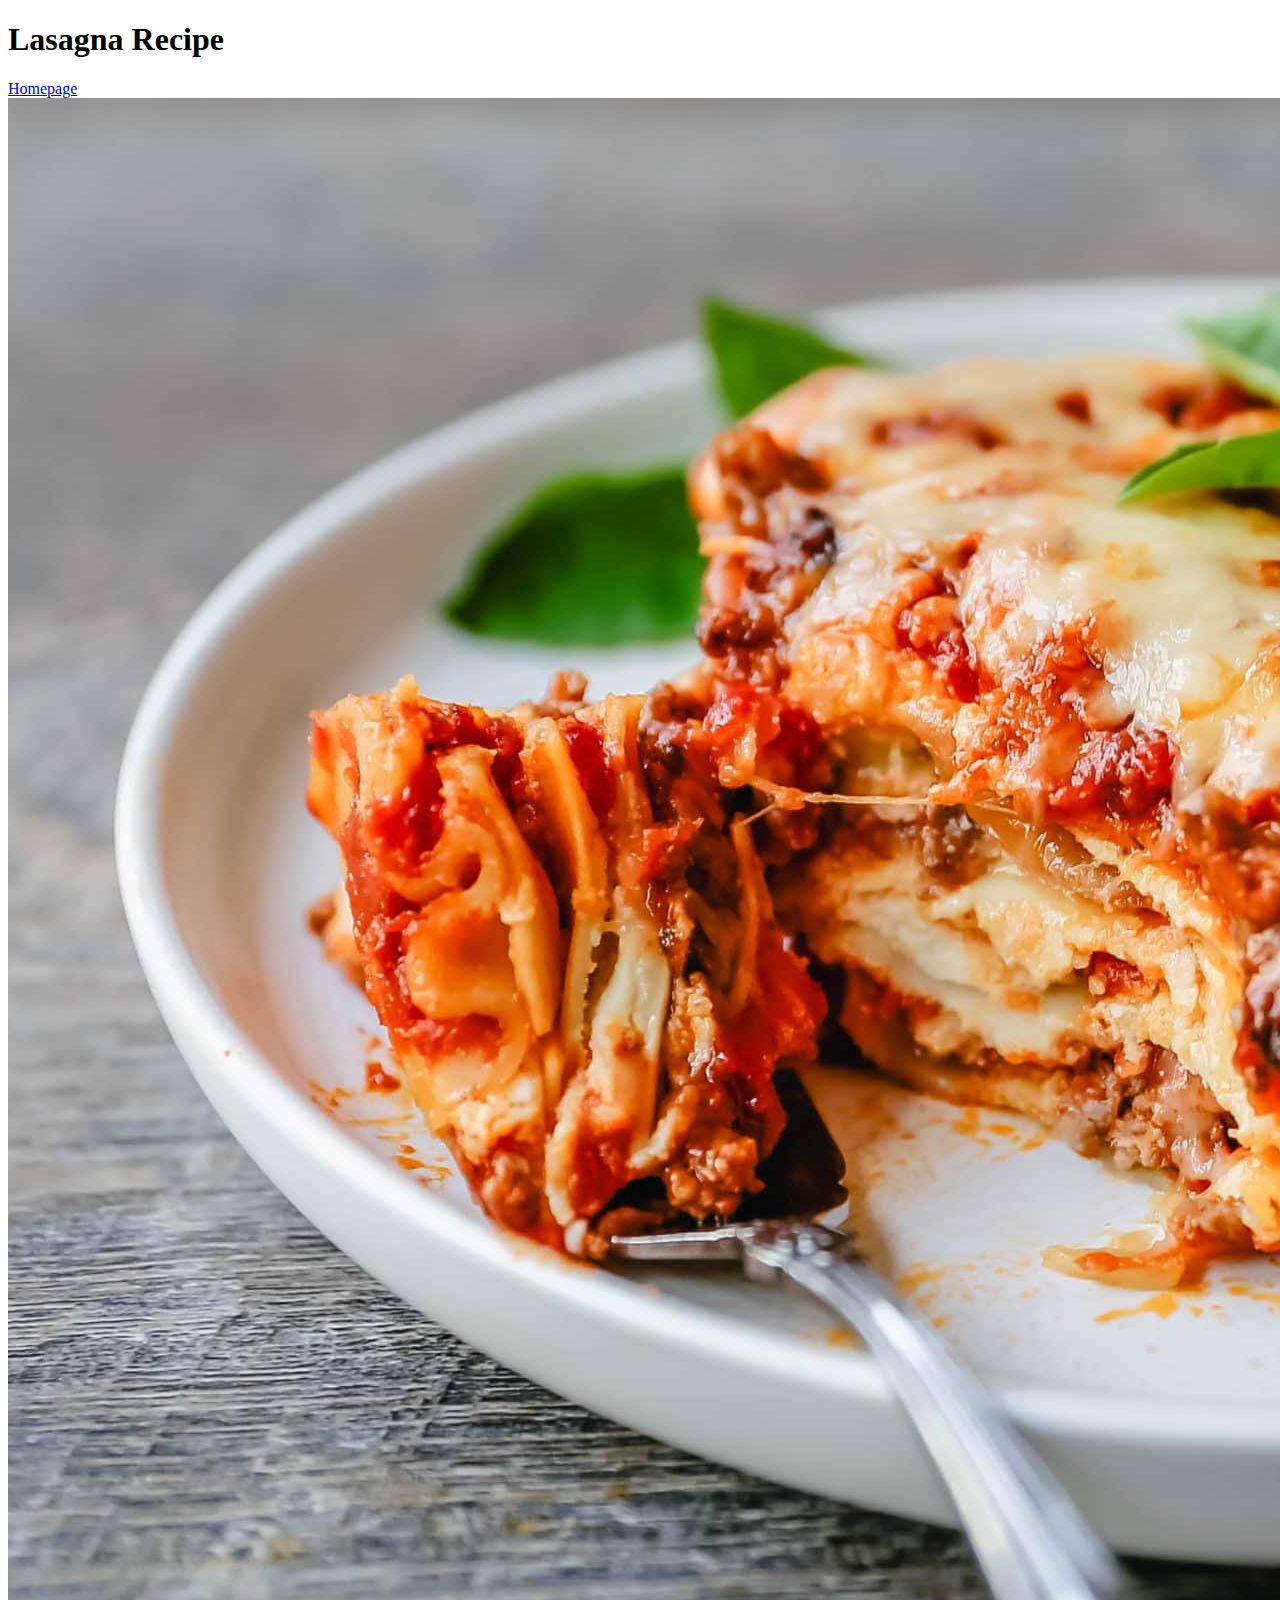
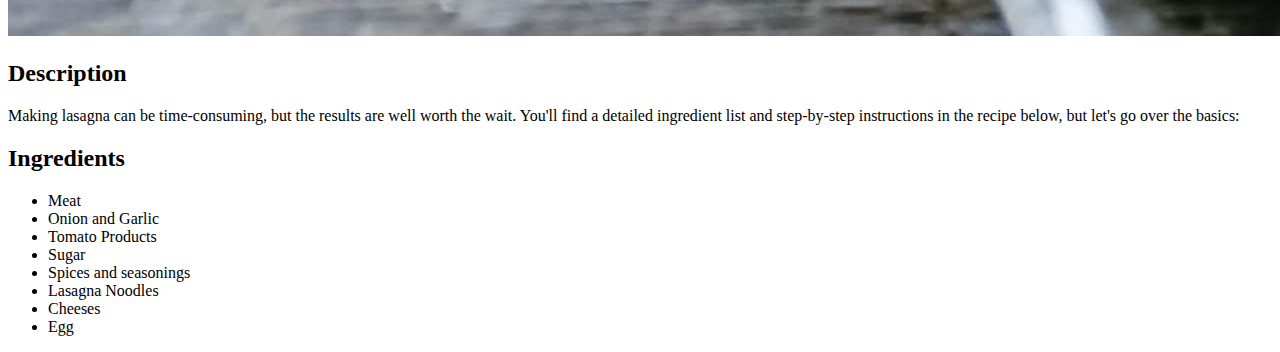
==== recipes/lasagna.html @ 9a643de5 "Final result for the first odin project" ====
<!DOCTYPE html>
<html lang="en">
  <head>
    <meta charset="UTF-8" />
    <meta name="viewport" content="width=device-width, initial-scale=1.0" />
    <title>Document</title>
  </head>
  <body>
    <h1>Lasagna Recipe</h1>
    <a href="../index.html">Homepage</a>
    <img src="/images/lasagna.jpg" alt="A picture of lasagna" />
    <h2>Description</h2>
    <p>
      Making lasagna can be time-consuming, but the results are well worth the
      wait. You'll find a detailed ingredient list and step-by-step instructions
      in the recipe below, but let's go over the basics:
    </p>
    <h2>Ingredients</h2>
    <ul>
        <li>Meat</li>
        <li>Onion and Garlic</li>
        <li>Tomato Products</li>
        <li>Sugar</li>
        <li>Spices and seasonings</li>
        <li>Lasagna Noodles</li>
        <li>Cheeses</li>
        <li>Egg</li>
    </ul>
  </body>
</html>
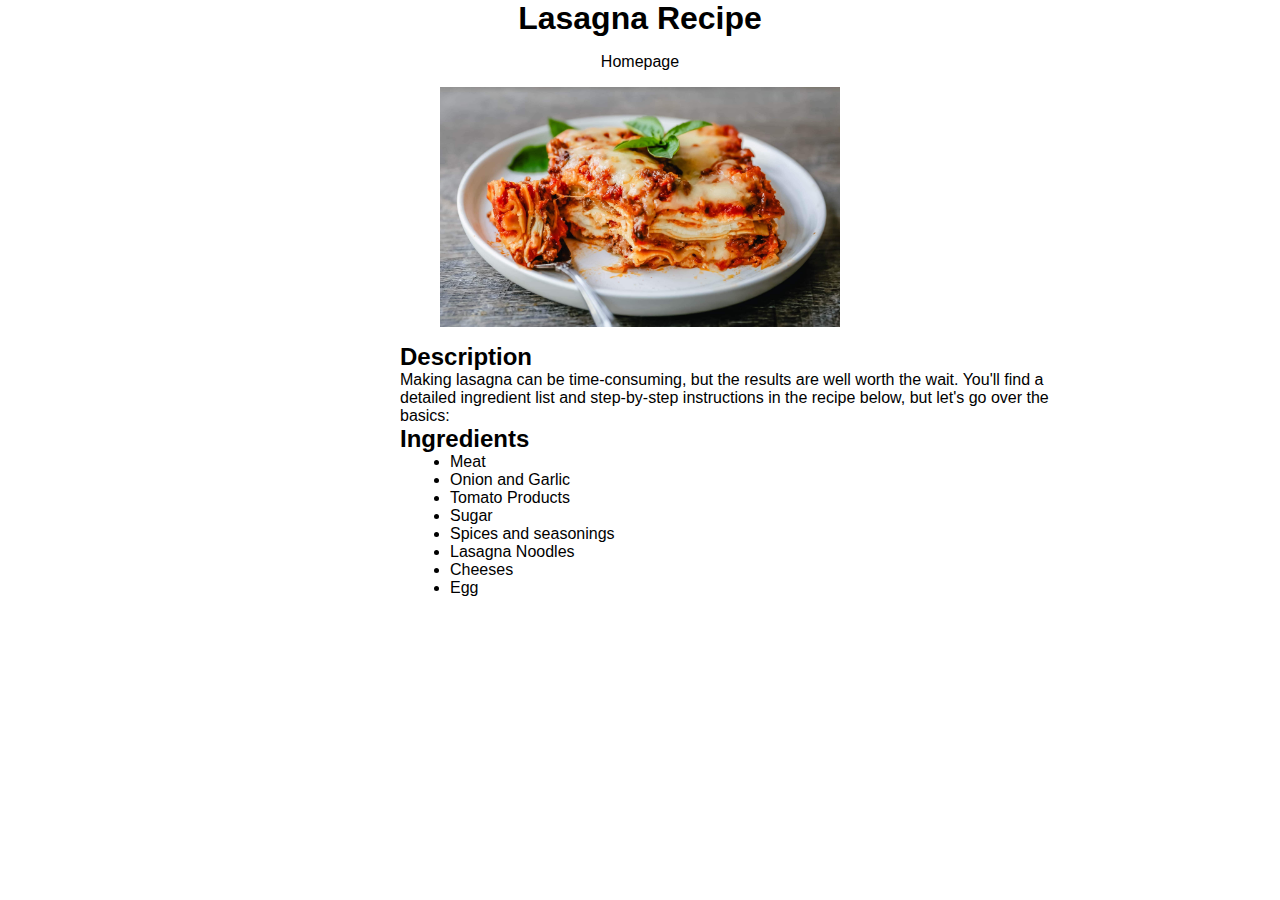
==== commit 85c6747f: "Added Style to all pages" ====
--- a/recipes/lasagna.html
+++ b/recipes/lasagna.html
@@ -3,6 +3,7 @@
   <head>
     <meta charset="UTF-8" />
     <meta name="viewport" content="width=device-width, initial-scale=1.0" />
+    <link rel="stylesheet" href="style.css">
     <title>Document</title>
   </head>
   <body>
--- a/recipes/style.css
+++ b/recipes/style.css
@@ -0,0 +1,44 @@
+*{
+    padding: 0;
+    margin: 0;
+    box-sizing: border-box;
+    font-family: Arial, Helvetica, sans-serif;
+    text-align: center;
+}
+body{
+    width: 100vw;
+
+}
+h1{
+    margin-bottom: 16px;
+}
+a{
+    padding: 10px 8px;
+    color: black;
+    text-decoration: none;
+    margin-bottom: 16px;
+}
+a:visited{
+    color: black;
+    text-decoration: none;
+}
+a:hover{
+    background-color: yellow;
+    transition: .2s;
+}
+img{
+    width: 400px;
+    display: block;
+    margin: 16px auto;
+}
+h2,p,ul{
+    text-align: left;
+    margin-left: 400px;
+}
+p{
+    width: 75ch;
+}
+li{
+    text-align: left;
+    margin-left: 50px;
+}